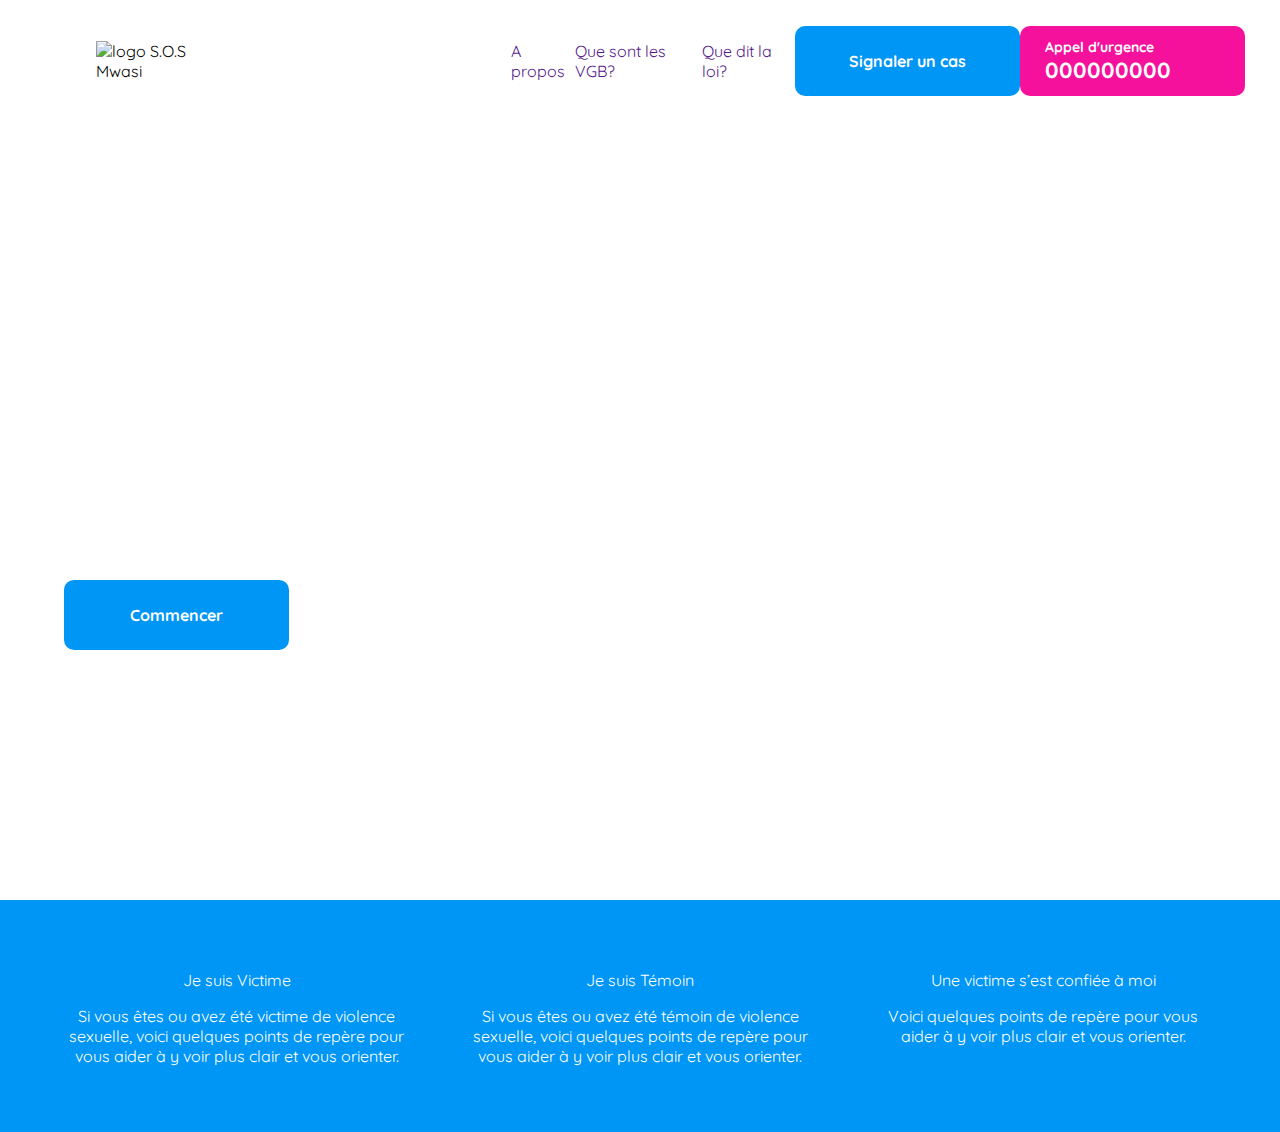
==== index.html @ 39dae2c2 "modification de la section call-to-action" ====
<!DOCTYPE html>
<html lang="en">

<head>
    <meta charset="UTF-8">
    <meta http-equiv="X-UA-Compatible" content="IE=edge">
    <meta name="viewport" content="width=device-width, initial-scale=1.0">
    <title>S.O.S Mwasi</title>
    <link rel="stylesheet" href="style.css">
    <link rel="icon" href="./images/logo_sosmwasi 1.png">
    <script src="https://code.iconify.design/2/2.2.1/iconify.min.js"></script>
</head>

<body>
    <header>
        <nav>
            <img src="images/logo_sosmwasi 1.png" alt="logo S.O.S Mwasi">
            <ul>
                <li><a href="">A propos</a></li>
                <li><a href="">Que sont les VGB?</a></li>
                <li><a href="">Que dit la loi?</a></li>
                <li>
                    <a href="">
                        <div class="btn_blue">
                            Signaler un cas
                        </div>
                    </a>
                </li>
                <li>
                    <a href="">
                        <div class="btn_pink">


                            <div class="btn-text">
                                <span class="urgence">Appel d'urgence</span><br>
                                <span class="phone">000000000</span>
                            </div>
                            <div class="btn-icon">
                                <span class="iconify phone-icon" data-icon="ant-design:phone-filled"></span>
                            </div>
                        </div>

                    </a>
                </li>
            </ul>

        </nav>
        <div class="header-content">
            <h1>Plateforme d’assistance à la femme congolaise créée par des femmes</h1>
            <p>Sur cette plateforme, la femme congolaise pourra trouver les contacts nécessaires pour être assistée dans des cas de violence sexuelle, d’harcèlement sexuel, ou de conseil en cas d’avortement.</p>
            <a href="" class="btn_blue">Commencer</a>

        </div>
    </header>
    <section id="call-to-action">
        <div class="action">
            <span class="iconify action-icon" data-icon="fa-regular:sad-cry" style="color: #e5fbff;"></span><br>
            <span class="action-tile">Je suis Victime</span>
            <p class="action-description">Si vous êtes ou avez été victime de violence sexuelle, voici quelques points de repère pour vous aider à y voir plus clair et vous orienter.</p>
        </div>
        <div class="action">
            <span class="iconify action-icon" data-icon="fa-solid:eye" style="color: #e5fbff;"></span><br>
            <span class="action-tile">Je suis Témoin</span>
            <p class="action-description">Si vous êtes ou avez été témoin de violence sexuelle, voici quelques points de repère pour vous aider à y voir plus clair et vous orienter.</p>
        </div>
        <div class="action">
            <span class="iconify action-icon" data-icon="fa6-solid:ear-listen" style="color: #e5fbff;"></span><br>
            <span class="action-tile">Une victime s’est confiée à moi</span>
            <p class="action-description">Voici quelques points de repère pour vous aider à y voir plus clair et vous orienter.
            </p>
        </div>

    </section>
    <section id="partner-quotes">
        <footer>

        </footer>
    </section>
</body>

</html>
---- style.css ----
@import url('https://fonts.googleapis.com/css2?family=Quicksand:wght@300;400;500;600;700&display=swap');
* {
    box-sizing: border-box;
}

body {
    padding: 0;
    margin: 0;
    width: 100vw;
    font-family: 'Quicksand', sans-serif;
}

header {
    background-image: url(images/african-woman.jpg);
    width: 100%;
    height: 100vh;
    background-size: cover;
}

nav {
    display: flex;
    align-items: center;
    justify-content: space-between;
    padding: 10px 35px;
    background-color: white;
}

nav img {
    max-width: 200px;
    padding-left: 5%;
}

nav ul {
    width: 64%;
    display: flex;
    justify-content: space-between;
    align-items: center;
}

nav ul li {
    list-style-type: none;
    color: black;
}

nav ul li a {
    text-decoration: none;
}

.btn_blue {
    background-color: #0096F5;
    padding: 20px 25px;
    color: white;
    font-weight: bold;
    border-radius: 10px;
    width: 225px;
    height: 70px;
    display: flex;
    justify-content: center;
    align-items: center;
    text-decoration: none;
}

.btn_pink {
    background-color: #f5119c;
    color: white;
    width: 225px;
    height: 70px;
    border-radius: 10px;
    padding: 10px 25px;
    display: flex;
    justify-content: space-between;
}

.urgence {
    font-weight: bold;
    font-size: 14px
}

.phone {
    font-weight: bold;
    font-size: 22px
}

.phone-icon {
    font-size: 46px
}

.header-content {
    position: absolute;
    left: 5%;
    top: 50%;
    width: 40%;
    transform: translatey(-50%);
}

.header-content h1 {
    color: white;
    font-size: 42px;
}

.header-content p {
    color: white;
    margin-bottom: 25px;
    padding-top: 30px;
}

#call-to-action {
    background-color: #0096F5;
    color: white;
    display: flex;
    padding: 50px 5%;
    justify-content: space-between;
}

.action {
    width: 30%;
    display: flex;
    flex-direction: column;
    align-items: center;
}

.action-icon {
    font-size: 80px;
}

.action-title {
    font-size: 24px;
    font-weight: bold;
    text-align: center;
}

.action-description {
    text-align: center;
}
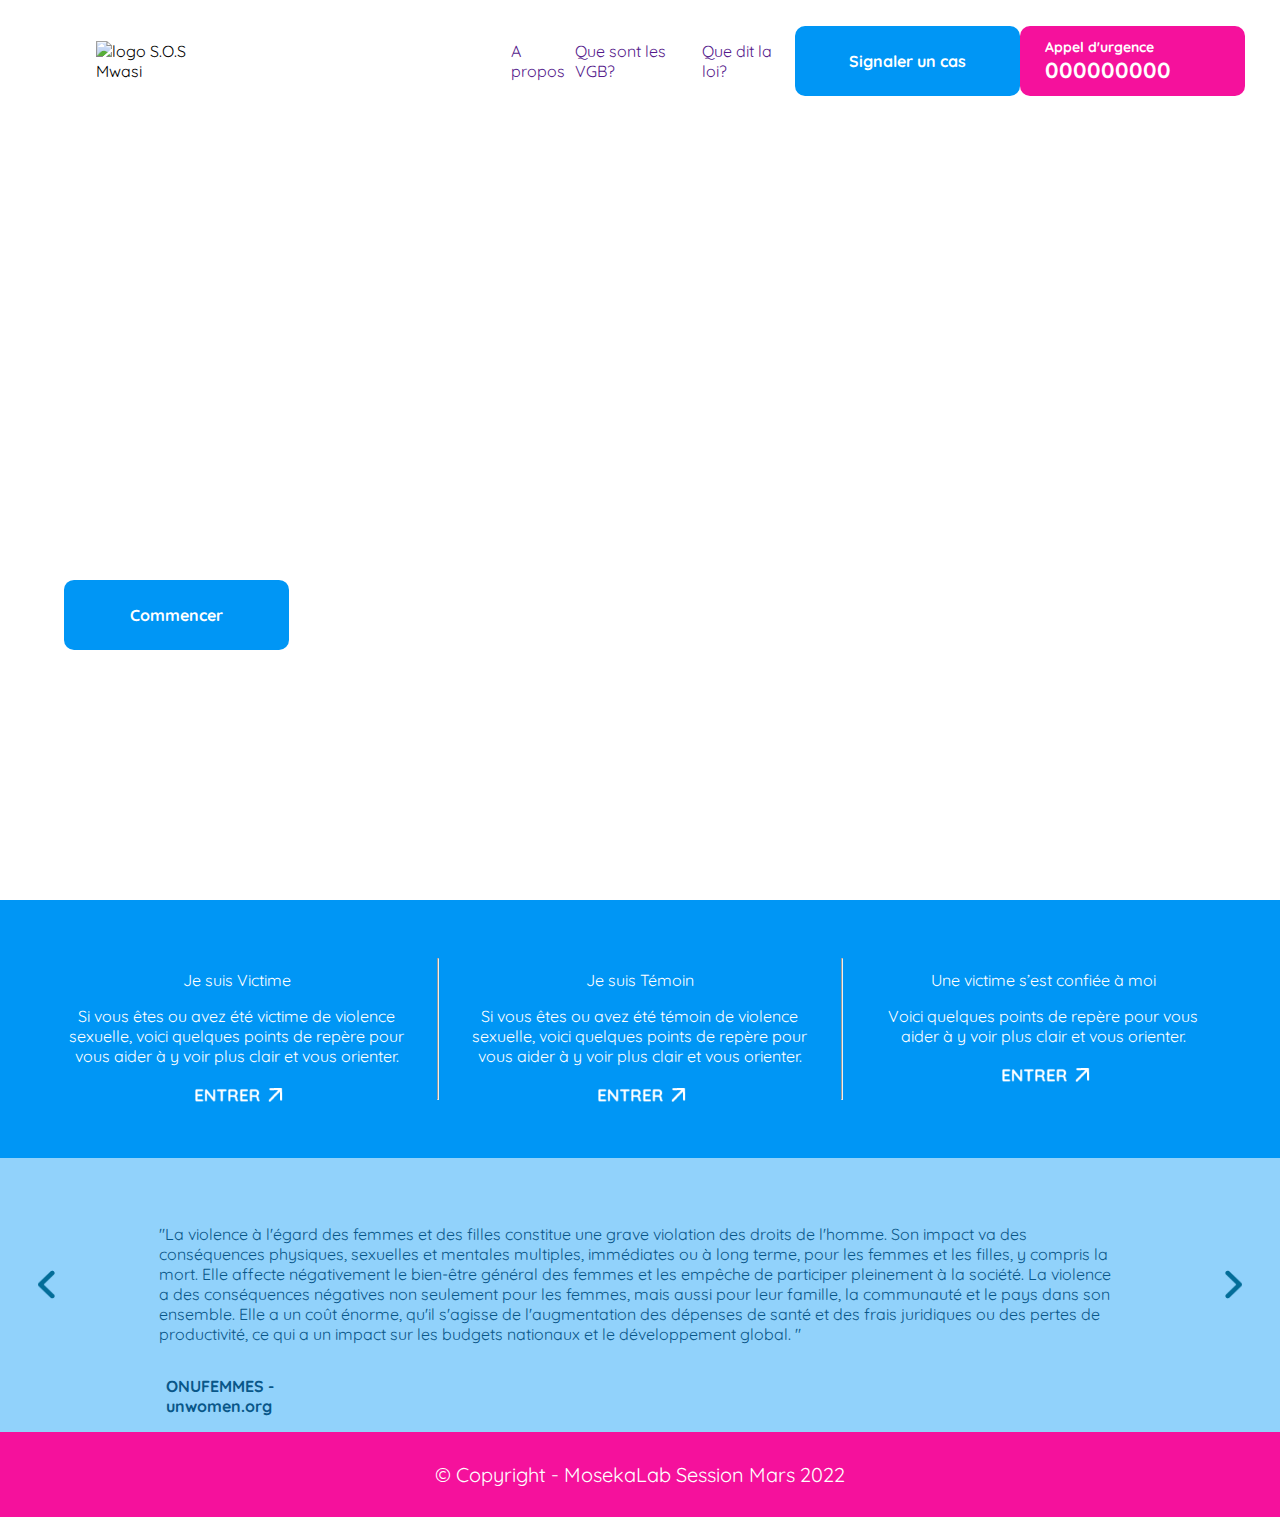
==== commit ac86296e: "ajout des sections call-to-action et partner-quotes" ====
--- a/index.html
+++ b/index.html
@@ -57,22 +57,41 @@
             <span class="iconify action-icon" data-icon="fa-regular:sad-cry" style="color: #e5fbff;"></span><br>
             <span class="action-tile">Je suis Victime</span>
             <p class="action-description">Si vous êtes ou avez été victime de violence sexuelle, voici quelques points de repère pour vous aider à y voir plus clair et vous orienter.</p>
+            <img src="images/image 1.png" alt="enter">
         </div>
+        <hr>
         <div class="action">
             <span class="iconify action-icon" data-icon="fa-solid:eye" style="color: #e5fbff;"></span><br>
             <span class="action-tile">Je suis Témoin</span>
             <p class="action-description">Si vous êtes ou avez été témoin de violence sexuelle, voici quelques points de repère pour vous aider à y voir plus clair et vous orienter.</p>
+            <img src="images/image 1.png" alt="enter">
         </div>
+        <hr>
         <div class="action">
             <span class="iconify action-icon" data-icon="fa6-solid:ear-listen" style="color: #e5fbff;"></span><br>
             <span class="action-tile">Une victime s’est confiée à moi</span>
             <p class="action-description">Voici quelques points de repère pour vous aider à y voir plus clair et vous orienter.
             </p>
+            <img src="images/image 1.png" alt="enter">
         </div>
 
     </section>
     <section id="partner-quotes">
-        <footer>
+        <div class="big_blue_light">
+            <img src="images/Vector.png" class="vecctor" alt="vector">
+            <p class="quotes">"La violence à l'égard des femmes et des filles constitue une grave violation des droits de l'homme. Son impact va des conséquences physiques, sexuelles et mentales multiples, immédiates ou à long terme, pour les femmes et les filles, y compris
+                la mort. Elle affecte négativement le bien-être général des femmes et les empêche de participer pleinement à la société. La violence a des conséquences négatives non seulement pour les femmes, mais aussi pour leur famille, la communauté
+                et le pays dans son ensemble. Elle a un coût énorme, qu'il s'agisse de l'augmentation des dépenses de santé et des frais juridiques ou des pertes de productivité, ce qui a un impact sur les budgets nationaux et le développement global.
+                "
+            </p>
+            <img src="images/Vector (1).png" class="vecctor" alt="vecctor">
+
+        </div>
+        <p class="partner">ONUFEMMES - <br> unwomen.org</p>
+
+        <footer class="big_pink">
+            <p>© Copyright - MosekaLab Session Mars 2022</p>
+
 
         </footer>
     </section>
--- a/style.css
+++ b/style.css
@@ -131,4 +131,43 @@
 
 .action-description {
     text-align: center;
+}
+
+#partner-quotes {
+    background-color: #91D2FB;
+    color: #095789;
+}
+
+.big_blue_light {
+    display: flex;
+    flex-direction: row;
+    align-items: center;
+    justify-content: space-between;
+    padding-left: 3%;
+    padding-right: 3%;
+    padding-top: 50px;
+    text-align: left;
+}
+
+.quotes {
+    width: 80%;
+}
+
+.partner {
+    padding-left: 13%;
+    font-weight: bold;
+}
+
+.vecctor {
+    width: 17px;
+    height: 29px;
+}
+
+.big_pink {
+    background-color: #F5119C;
+    color: #FFFFFF;
+    text-align: center;
+    padding-top: 10px;
+    padding-bottom: 10px;
+    font-size: 20px;
 }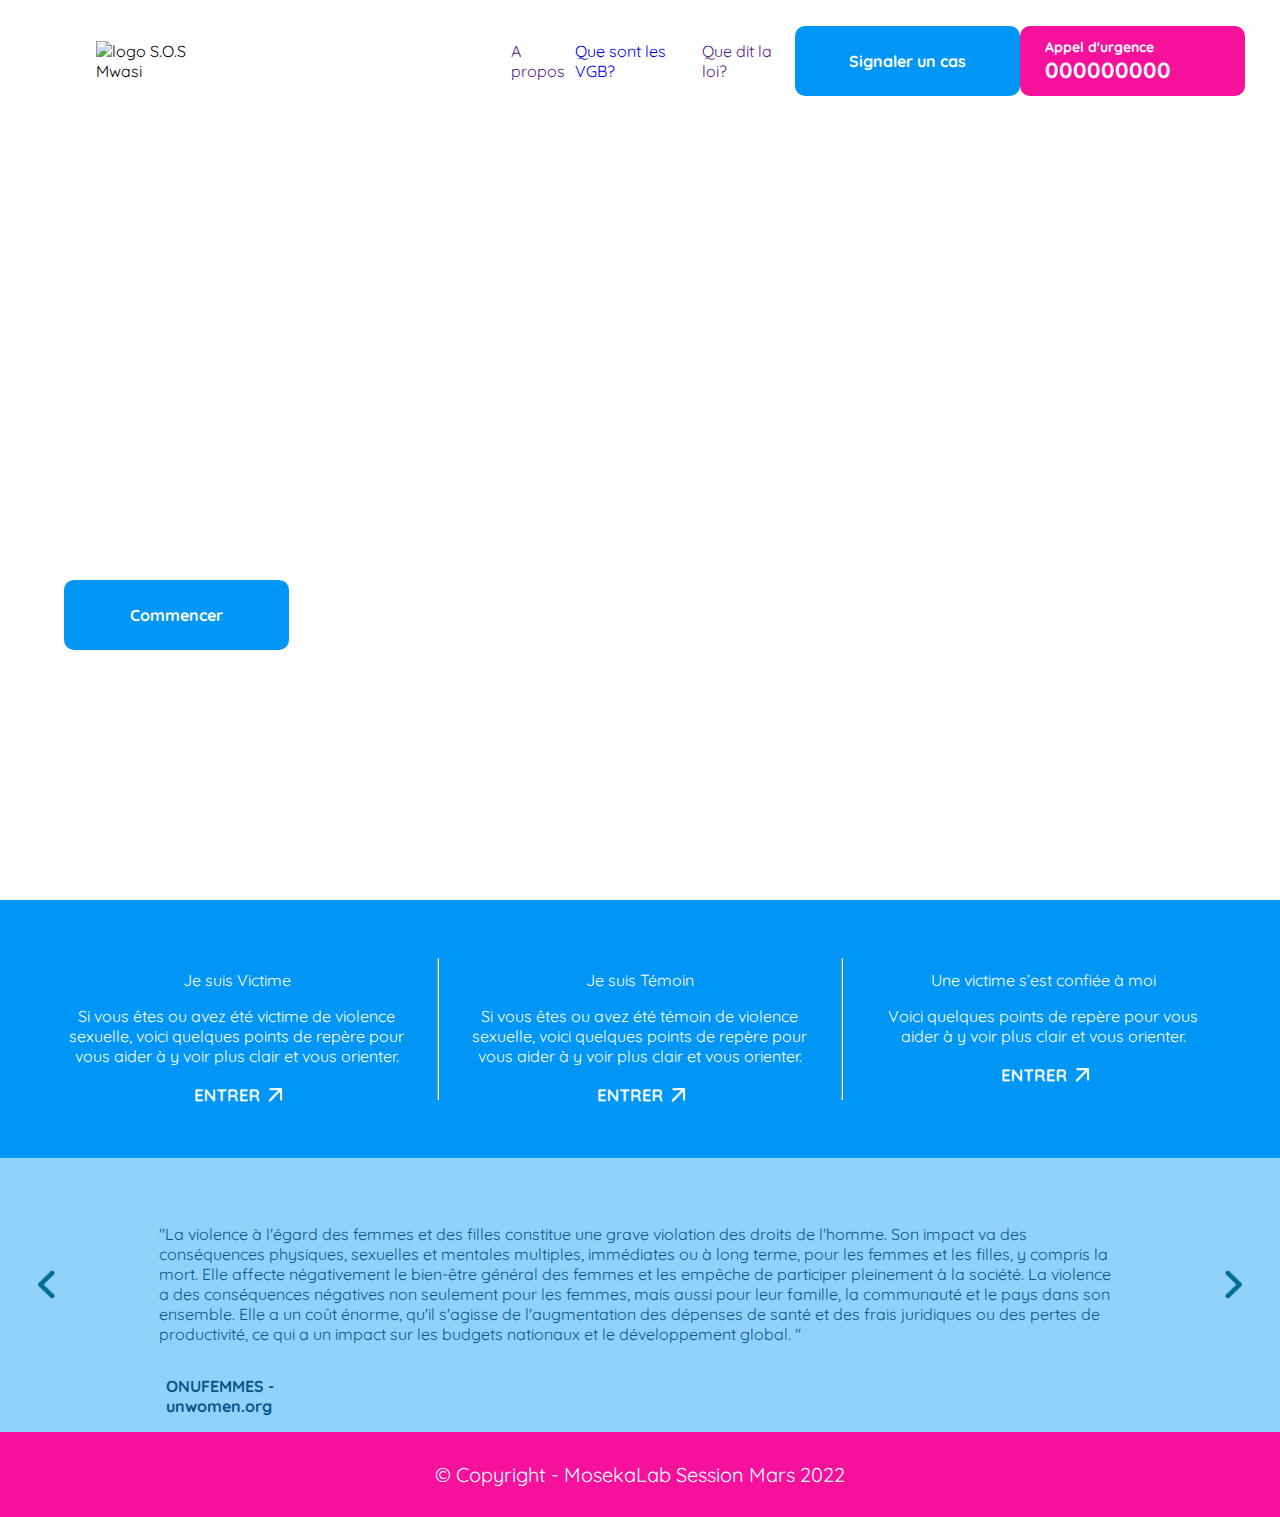
==== commit 50f14e1f: "relier les pages" ====
--- a/index.html
+++ b/index.html
@@ -12,12 +12,12 @@
 </head>
 
 <body>
-    <header>
+    <header class="header1">
         <nav>
             <img src="images/logo_sosmwasi 1.png" alt="logo S.O.S Mwasi">
             <ul>
                 <li><a href="">A propos</a></li>
-                <li><a href="">Que sont les VGB?</a></li>
+                <li><a href="./pages/VBG.html">Que sont les VGB?</a></li>
                 <li><a href="">Que dit la loi?</a></li>
                 <li>
                     <a href="">
@@ -45,14 +45,14 @@
             </ul>
 
         </nav>
-        <div class="header-content">
+        <div class="header-content1">
             <h1>Plateforme d’assistance à la femme congolaise créée par des femmes</h1>
             <p>Sur cette plateforme, la femme congolaise pourra trouver les contacts nécessaires pour être assistée dans des cas de violence sexuelle, d’harcèlement sexuel, ou de conseil en cas d’avortement.</p>
             <a href="" class="btn_blue">Commencer</a>
 
         </div>
     </header>
-    <section id="call-to-action">
+    <section id="call-to-action1">
         <div class="action">
             <span class="iconify action-icon" data-icon="fa-regular:sad-cry" style="color: #e5fbff;"></span><br>
             <span class="action-tile">Je suis Victime</span>
--- a/style.css
+++ b/style.css
@@ -10,7 +10,7 @@
     font-family: 'Quicksand', sans-serif;
 }
 
-header {
+.header1 {
     background-image: url(images/african-woman.jpg);
     width: 100%;
     height: 100vh;
@@ -85,7 +85,7 @@
     font-size: 46px
 }
 
-.header-content {
+.header-content1 {
     position: absolute;
     left: 5%;
     top: 50%;
@@ -93,18 +93,18 @@
     transform: translatey(-50%);
 }
 
-.header-content h1 {
+.header-content1 h1 {
     color: white;
     font-size: 42px;
 }
 
-.header-content p {
+.header-content1 p {
     color: white;
     margin-bottom: 25px;
     padding-top: 30px;
 }
 
-#call-to-action {
+#call-to-action1 {
     background-color: #0096F5;
     color: white;
     display: flex;
@@ -170,4 +170,91 @@
     padding-top: 10px;
     padding-bottom: 10px;
     font-size: 20px;
+}
+
+.header2 {
+    background-color: #91D2FB;
+    width: 100%;
+    height: 80vh;
+    background-size: cover;
+}
+
+.big_title {
+    font-size: 51px;
+    color: #095789;
+}
+
+.paragraph {
+    font-size: 21px;
+    color: #095789;
+}
+
+.header-content2 {
+    position: absolute;
+    left: 5%;
+    top: 50%;
+    width: 40%;
+    transform: translatey(-50%);
+}
+
+#call-to-action2 {
+    background-color: #FFFFFF;
+}
+
+.title {
+    font-size: 40px;
+    color: #036D98;
+    padding-left: 5%;
+}
+
+.type {
+    width: 100%;
+    display: flex;
+    justify-content: space-between;
+    padding-left: 5%;
+    padding-right: 3%;
+}
+
+.rectangle {
+    background-color: #0096F5;
+    width: 298px;
+    height: 258px;
+    padding-bottom: 5%;
+    display: flex;
+    align-items: center;
+    margin-bottom: 6%;
+}
+
+.rectangle p {
+    font-size: 32px;
+    color: #FFFFFF;
+}
+
+.big_blue_light2 {
+    background-color: #91D2FB;
+    height: 30vh;
+    width: 100%;
+    text-align: center;
+    padding-top: 70px;
+}
+
+.vbg {
+    display: flex;
+}
+
+.vbg img {
+    width: 35px;
+    height: 35px;
+    margin-top: 30px;
+}
+
+.big_blue_light2 p {
+    font-size: 28px;
+    color: #095789;
+    padding-left: 30%;
+}
+
+.big_blue_light2 span {
+    color: #095789;
+    font-size: 25px;
 }